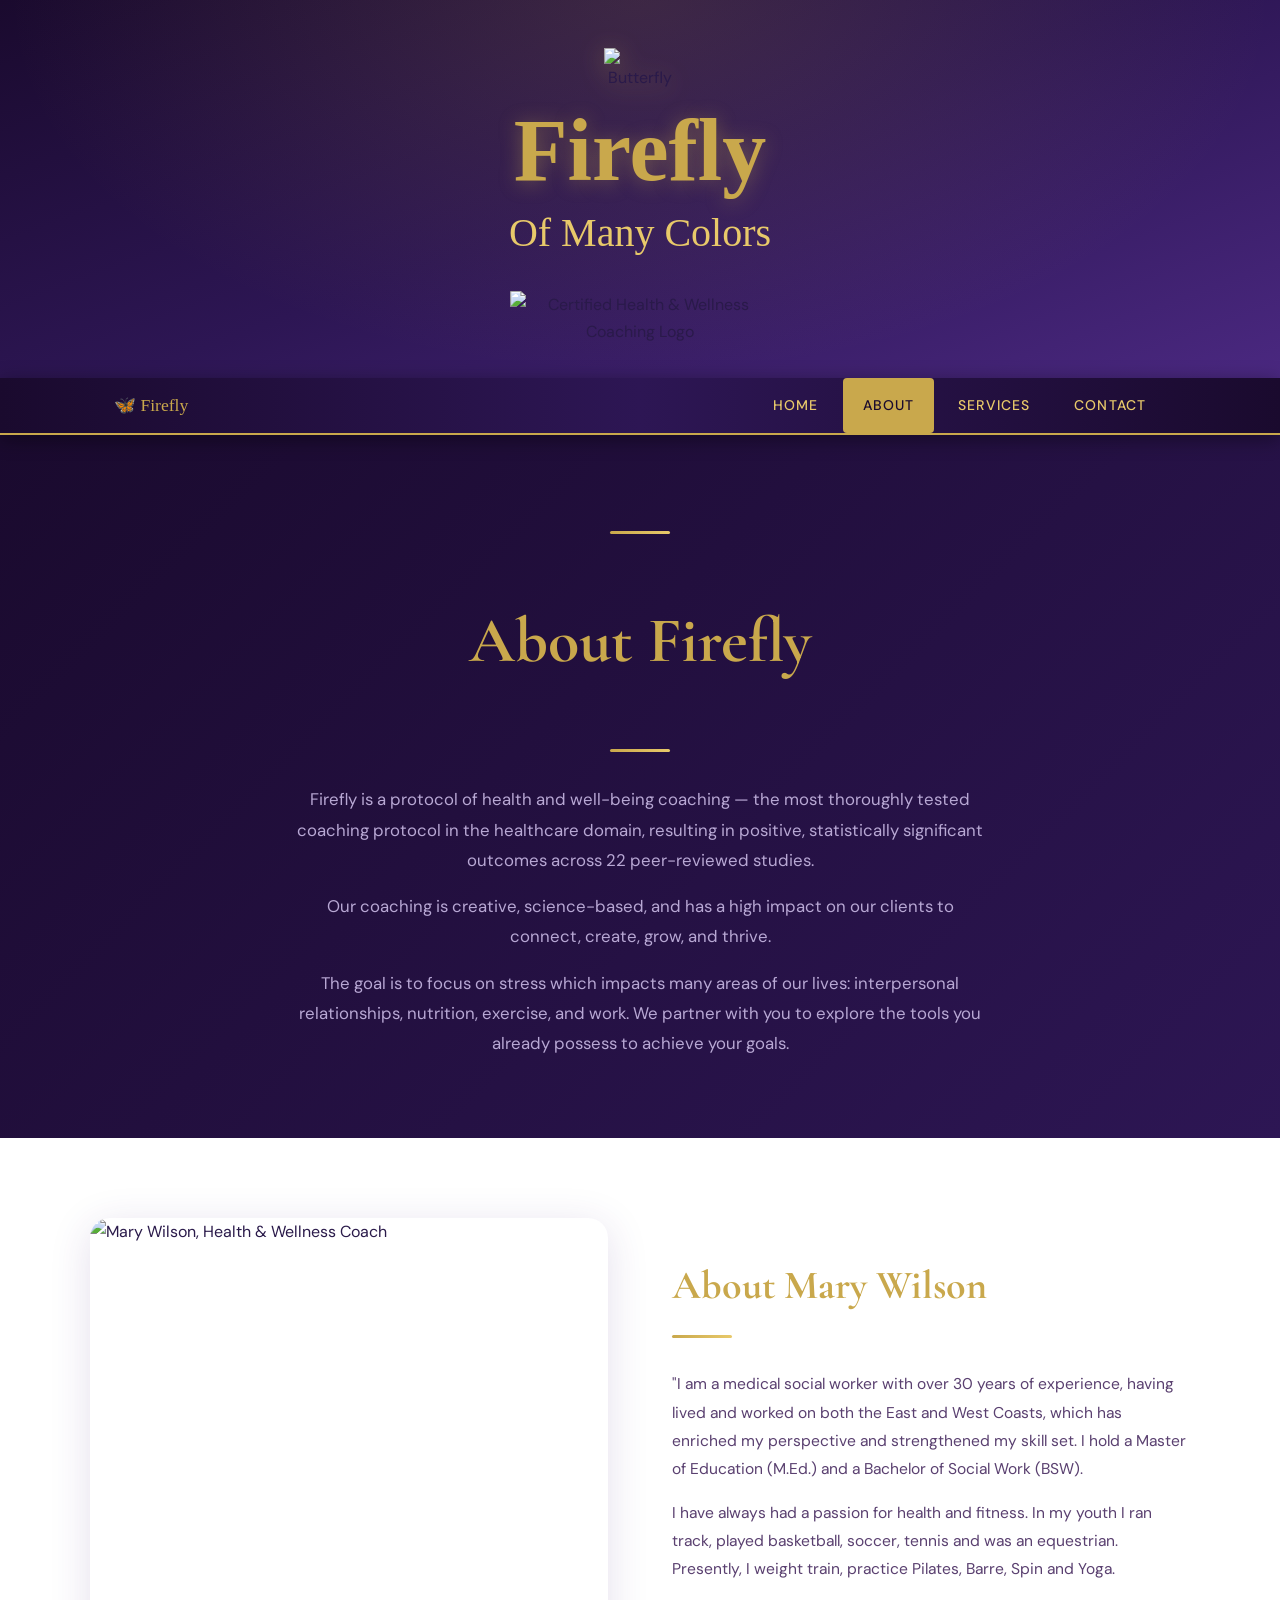
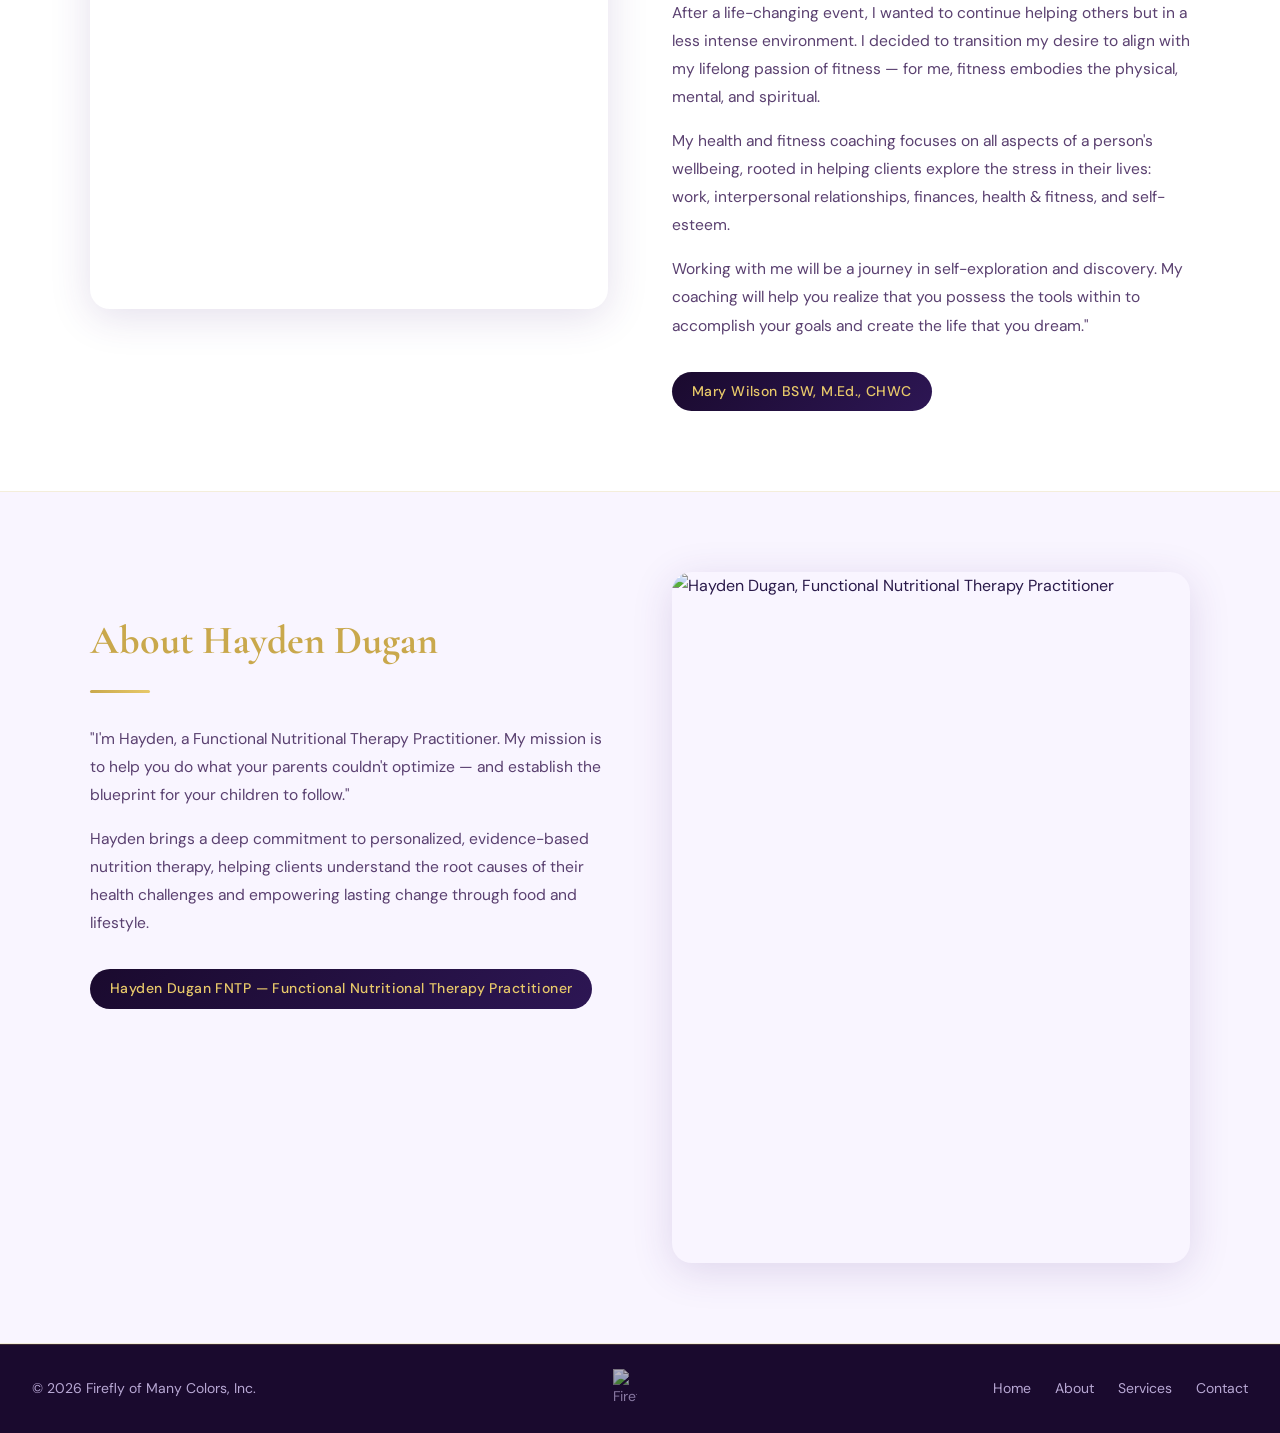
==== about.html @ 3d780516 "Firefly upload" ====
<!DOCTYPE html>
<html lang="en">
<head>
  <meta charset="UTF-8">
  <meta name="viewport" content="width=device-width, initial-scale=1.0">
  <title>About — Firefly of Many Colors</title>
  <link rel="stylesheet" href="./style.css">
</head>
<body>

<!-- ── HEADER ── -->
<header class="site-header">
  <img class="header-butterfly" src="./Media/Fireflycustomimg.png" alt="Butterfly">
  <h1 class="site-title">Firefly</h1>
  <p class="site-subtitle">Of Many Colors</p>
  <img class="cert-logo" src="./Media/CertLogoBackgroundRemoved.png" alt="Certified Health & Wellness Coaching Logo">
</header>

<!-- ── NAVBAR ── -->
<nav class="site-nav">
  <div class="nav-wrapper">
    <span style="color:var(--gold);font-size:1.1rem;font-family:'Adios Script Pro',cursive;">🦋 Firefly</span>
    <button class="nav-toggle" aria-label="Toggle navigation" onclick="toggleNav()">
      <span></span><span></span><span></span>
    </button>
    <div class="nav-links" id="nav-links">
      <a href="index.html">Home</a>
      <a href="about.html" class="active">About</a>
      <a href="services.html">Services</a>
      <a href="contact.html">Contact</a>
    </div>
  </div>
</nav>

<!-- ── ABOUT HERO ── -->
<section class="about-hero">
  <div class="container-sm">
    <hr class="section-divider center" style="margin-bottom:1.5rem;">
    <h1>About Firefly</h1>
    <hr class="section-divider center">
    <p>Firefly is a protocol of health and well-being coaching — the most thoroughly tested coaching protocol in the healthcare domain, resulting in positive, statistically significant outcomes across 22 peer-reviewed studies.</p>
    <p style="margin-top:1rem;">Our coaching is creative, science-based, and has a high impact on our clients to connect, create, grow, and thrive.</p>
    <p style="margin-top:1rem;">The goal is to focus on stress which impacts many areas of our lives: interpersonal relationships, nutrition, exercise, and work. We partner with you to explore the tools you already possess to achieve your goals.</p>
  </div>
</section>

<!-- ── MARY WILSON BIO ── -->
<section class="bio-section">
  <div class="bio-grid">
    <div>
      <img class="bio-img" src="./Media/Resized_20240506_093306.jpg" alt="Mary Wilson, Health & Wellness Coach">
    </div>
    <div class="bio-content">
      <h1>About Mary Wilson</h1>
      <hr class="section-divider">
      <p>"I am a medical social worker with over 30 years of experience, having lived and worked on both the East and West Coasts, which has enriched my perspective and strengthened my skill set. I hold a Master of Education (M.Ed.) and a Bachelor of Social Work (BSW).</p>
      <p>I have always had a passion for health and fitness. In my youth I ran track, played basketball, soccer, tennis and was an equestrian. Presently, I weight train, practice Pilates, Barre, Spin and Yoga.</p>
      <p>After a life-changing event, I wanted to continue helping others but in a less intense environment. I decided to transition my desire to align with my lifelong passion of fitness — for me, fitness embodies the physical, mental, and spiritual.</p>
      <p>My health and fitness coaching focuses on all aspects of a person's wellbeing, rooted in helping clients explore the stress in their lives: work, interpersonal relationships, finances, health &amp; fitness, and self-esteem.</p>
      <p>Working with me will be a journey in self-exploration and discovery. My coaching will help you realize that you possess the tools within to accomplish your goals and create the life that you dream."</p>
      <span class="bio-credentials">Mary Wilson BSW, M.Ed., CHWC</span>
    </div>
  </div>
</section>

<hr class="gold-rule">

<!-- ── HAYDEN DUGAN BIO ── -->
<section class="bio-section alt">
  <div class="bio-grid reverse">
    <div>
      <img class="bio-img" src="./Media/Hayden.jpg" alt="Hayden Dugan, Functional Nutritional Therapy Practitioner">
    </div>
    <div class="bio-content">
      <h1>About Hayden Dugan</h1>
      <hr class="section-divider">
      <p>"I'm Hayden, a Functional Nutritional Therapy Practitioner. My mission is to help you do what your parents couldn't optimize — and establish the blueprint for your children to follow."</p>
      <p>Hayden brings a deep commitment to personalized, evidence-based nutrition therapy, helping clients understand the root causes of their health challenges and empowering lasting change through food and lifestyle.</p>
      <span class="bio-credentials">Hayden Dugan FNTP — Functional Nutritional Therapy Practitioner</span>
    </div>
  </div>
</section>

<hr class="gold-rule">


<!-- ── FOOTER ── -->
<footer class="site-footer">
  <span>© 2026 Firefly of Many Colors, Inc.</span>
  <img class="butterfly-sm" src="./Media/Fireflycustomimg.png" alt="Firefly">
  <nav style="display:flex;gap:1.5rem;">
    <a href="index.html" style="color:var(--text-muted);text-decoration:none;">Home</a>
    <a href="about.html" style="color:var(--text-muted);text-decoration:none;">About</a>
    <a href="services.html" style="color:var(--text-muted);text-decoration:none;">Services</a>
    <a href="contact.html" style="color:var(--text-muted);text-decoration:none;">Contact</a>
  </nav>
</footer>

<script>
function toggleNav() {
  document.getElementById('nav-links').classList.toggle('open');
}
</script>
</body>
</html>
---- style.css ----
/* ============================================
   FIREFLY OF MANY COLORS — Professional CSS
   ============================================ */

@import url('https://fonts.googleapis.com/css2?family=Cormorant+Garamond:ital,wght@0,300;0,400;0,600;1,300;1,400&family=DM+Sans:wght@300;400;500;600&display=swap');

@font-face {
  font-family: 'Adios Script Pro';
  font-style: normal;
  font-weight: normal;
  src: local('Adios Script Pro Regular'), url('Adios Script Pro.woff') format('woff'),
       url('Adios Script Pro.otf') format('opentype');
}

/* ── CSS Variables ── */
:root {
  --gold: #C9A84C;
  --gold-light: #E8C96A;
  --gold-pale: #F5E8C0;
  --deep-purple: #1A0A2E;
  --mid-purple: #2D1654;
  --soft-purple: #4A2880;
  --accent-purple: #7B4FBF;
  --text-light: #F0E8FF;
  --text-muted: #B8A8D4;
  --white: #FFFFFF;
  --section-bg: #f9f5ff;
  --card-shadow: 0 8px 40px rgba(75, 40, 128, 0.15);
  --gold-shadow: 0 4px 20px rgba(201, 168, 76, 0.3);
}

/* ── Base Reset ── */
*, *::before, *::after {
  box-sizing: border-box;
}

html {
  scroll-behavior: smooth;
}

body {
  margin: 0;
  padding: 0;
  font-family: 'DM Sans', sans-serif;
  background-color: var(--white);
  color: #2a1a4a;
  line-height: 1.7;
  overflow-x: hidden;
}

img {
  max-width: 100%;
  height: auto;
  display: block;
}

/* ── HEADER / HERO ── */
.site-header {
  background: linear-gradient(160deg, var(--deep-purple) 0%, var(--mid-purple) 50%, var(--soft-purple) 100%);
  padding: 3rem 1.5rem 2rem;
  text-align: center;
  position: relative;
  overflow: hidden;
}

.site-header::before {
  content: '';
  position: absolute;
  inset: 0;
  background: radial-gradient(ellipse at 50% 0%, rgba(201,168,76,0.15) 0%, transparent 70%);
  pointer-events: none;
}

.header-butterfly {
  width: 72px;
  height: auto;
  margin: 0 auto 1rem;
  animation: floatIn 1.2s ease-out forwards;
  filter: drop-shadow(0 4px 12px rgba(201,168,76,0.4));
}

.site-title {
  font-family: 'Adios Script Pro', cursive;
  color: var(--gold);
  font-size: clamp(3rem, 8vw, 5.5rem);
  line-height: 1;
  margin: 0;
  animation: slideLeft 1s ease-out forwards;
  text-shadow: 0 2px 20px rgba(201,168,76,0.4);
}

.site-subtitle {
  font-family: 'Adios Script Pro', cursive;
  color: var(--gold-light);
  font-size: clamp(1.5rem, 4vw, 2.5rem);
  margin: 0.25rem 0 1.5rem;
  animation: slideLeft 1.2s ease-out forwards;
}

.cert-logo {
  max-width: 260px;
  margin: 0 auto;
  animation: fadeUp 1.5s ease-out forwards;
  border-radius: 1px;
}

/* ── NAVBAR ── */
.site-nav {
  background: linear-gradient(90deg, var(--deep-purple), var(--mid-purple), var(--deep-purple));
  border-bottom: 2px solid var(--gold);
  position: sticky;
  top: 0;
  z-index: 1000;
  box-shadow: 0 4px 20px rgba(0,0,0,0.4);
}

.nav-wrapper {
  display: flex;
  align-items: center;
  justify-content: space-between;
  width: 100%;
  max-width: 1100px;
  margin: 0 auto;
  padding: 0 1.5rem;
}

.nav-links {
  display: flex;
  gap: 0.25rem;
  align-items: center;
}

.nav-links a {
  color: var(--gold-light);
  text-decoration: none;
  font-family: 'DM Sans', sans-serif;
  font-weight: 500;
  font-size: 0.875rem;
  letter-spacing: 0.08em;
  text-transform: uppercase;
  padding: 1rem 1.25rem;
  transition: color 0.2s, background 0.2s;
  border-radius: 4px;
}

.nav-links a:hover {
  color: var(--white);
  background: rgba(201,168,76,0.15);
}

.nav-links a.active {
  color: var(--deep-purple);
  background: var(--gold);
  border-radius: 4px;
}

/* Hamburger for mobile */
.nav-toggle {
  display: none;
  background: none;
  border: none;
  cursor: pointer;
  padding: 1rem;
  color: var(--gold);
}

.nav-toggle span {
  display: block;
  width: 24px;
  height: 2px;
  background: currentColor;
  margin: 5px 0;
  transition: 0.3s;
}

/* ── SECTIONS ── */
.section {
  padding: 5rem 1.5rem;
}

.section-alt {
  background: var(--section-bg);
}

.section-dark {
  background: linear-gradient(135deg, var(--deep-purple), var(--mid-purple));
  color: var(--text-light);
}

.container {
  max-width: 1100px;
  margin: 0 auto;
}

.container-sm {
  max-width: 760px;
  margin: 0 auto;
}

/* ── SECTION HEADINGS ── */
.section-heading {
  font-family: 'Cormorant Garamond', serif;
  font-size: clamp(2rem, 5vw, 3rem);
  color: var(--gold);
  font-weight: 600;
  margin-bottom: 0.5rem;
}

.section-heading.dark {
  color: var(--gold-light);
}

.section-divider {
  width: 60px;
  height: 3px;
  background: linear-gradient(90deg, var(--gold), var(--gold-light));
  margin: 1rem 0 2rem;
  border: none;
  border-radius: 2px;
}

.section-divider.center {
  margin: 1rem auto 2rem;
}

/* ── VIDEO SECTION ── */
.video-section {
  background: linear-gradient(160deg, var(--deep-purple), var(--mid-purple));
  padding: 5rem 1.5rem;
  text-align: center;
}

.video-section h2 {
  font-family: 'Cormorant Garamond', serif;
  color: var(--gold);
  font-size: clamp(1.8rem, 4vw, 2.8rem);
  margin-bottom: 0.5rem;
}

.video-section p {
  color: var(--text-muted);
  margin-bottom: 2rem;
}

.video-wrapper {
  position: relative;
  width: 100%;
  max-width: 800px;
  margin: 0 auto;
  border-radius: 16px;
  overflow: hidden;
  box-shadow: 0 20px 60px rgba(0,0,0,0.5), 0 0 0 1px rgba(201,168,76,0.3);
}

.video-wrapper video {
  width: 100%;
  display: block;
}

/* ── FEATURE ROWS ── */
.feature-row {
  display: grid;
  grid-template-columns: 1fr 1fr;
  gap: 3rem;
  align-items: center;
  padding: 4rem 1.5rem;
  max-width: 1100px;
  margin: 0 auto;
}

.feature-row.reverse {
  direction: rtl;
}

.feature-row.reverse > * {
  direction: ltr;
}

.feature-row h2 {
  font-family: 'Cormorant Garamond', serif;
  font-size: clamp(1.6rem, 3vw, 2.2rem);
  color: var(--deep-purple);
  margin-bottom: 0.75rem;
}

.feature-row h2 span {
  color: var(--accent-purple);
  font-style: italic;
  font-weight: 300;
}

.feature-row p {
  color: #5a4070;
  font-size: 1rem;
  line-height: 1.75;
}

.feature-img {
  width: 100%;
  border-radius: 16px;
  object-fit: cover;
  aspect-ratio: 4/3;
  box-shadow: var(--card-shadow);
}

.feature-row hr {
  display: none;
}

/* ── GALLERY CARDS ── */
.gallery-section {
  padding: 4rem 1.5rem;
  background: var(--section-bg);
}

.gallery-section h2 {
  font-family: 'Cormorant Garamond', serif;
  font-size: clamp(1.8rem, 4vw, 2.5rem);
  color: var(--deep-purple);
  margin-bottom: 0.5rem;
}

.gallery-grid {
  display: grid;
  grid-template-columns: repeat(3, 1fr);
  gap: 1.5rem;
  margin-top: 2rem;
}

.gallery-card {
  border-radius: 16px;
  overflow: hidden;
  box-shadow: var(--card-shadow);
  aspect-ratio: 4/3;
  transition: transform 0.3s ease, box-shadow 0.3s ease;
}

.gallery-card:hover {
  transform: translateY(-6px);
  box-shadow: 0 16px 50px rgba(75,40,128,0.25);
}

.gallery-card img {
  width: 100%;
  height: 100%;
  object-fit: cover;
}

/* ── TESTIMONIALS ── */
.testimonials-section {
  padding: 5rem 1.5rem;
  background: linear-gradient(135deg, var(--deep-purple) 0%, var(--soft-purple) 100%);
}

.testimonials-section h2 {
  font-family: 'Cormorant Garamond', serif;
  font-size: clamp(1.8rem, 4vw, 2.5rem);
  color: var(--gold);
  text-align: center;
  margin-bottom: 3rem;
}

.testimonials-grid {
  display: grid;
  grid-template-columns: repeat(3, 1fr);
  gap: 2rem;
  max-width: 1100px;
  margin: 0 auto;
}

.testimonial-card {
  background: rgba(255,255,255,0.07);
  border: 1px solid rgba(201,168,76,0.2);
  border-radius: 16px;
  padding: 2rem;
  backdrop-filter: blur(10px);
  transition: transform 0.3s, border-color 0.3s;
}

.testimonial-card:hover {
  transform: translateY(-4px);
  border-color: rgba(201,168,76,0.5);
}

.testimonial-emoji {
  width: 70px;
  height: 70px;
  margin-bottom: 1rem;
}

.testimonial-card h3 {
  font-family: 'Cormorant Garamond', serif;
  color: var(--gold-light);
  font-size: 1.3rem;
  margin-bottom: 0.75rem;
}

.testimonial-card p {
  color: var(--text-muted);
  font-size: 0.925rem;
  line-height: 1.7;
  font-style: italic;
}

/* ── ABOUT PAGE ── */
.about-hero {
  background: linear-gradient(135deg, var(--deep-purple), var(--mid-purple));
  padding: 5rem 1.5rem;
  text-align: center;
}

.about-hero h1 {
  font-family: 'Cormorant Garamond', serif;
  font-size: clamp(2.5rem, 6vw, 4rem);
  color: var(--gold);
}

.about-hero p {
  color: var(--text-muted);
  max-width: 700px;
  margin: 0 auto;
  font-size: 1.05rem;
  line-height: 1.8;
}

.bio-section {
  padding: 5rem 1.5rem;
}

.bio-section.alt {
  background: var(--section-bg);
}

.bio-grid {
  display: grid;
  grid-template-columns: 1fr 1fr;
  gap: 4rem;
  align-items: start;
  max-width: 1100px;
  margin: 0 auto;
}

.bio-grid.reverse {
  direction: rtl;
}

.bio-grid.reverse > * {
  direction: ltr;
}

.bio-img {
  width: 100%;
  border-radius: 20px;
  object-fit: cover;
  box-shadow: var(--card-shadow);
  aspect-ratio: 3/4;
}

.bio-content h1 {
  font-family: 'Cormorant Garamond', serif;
  color: var(--gold);
  font-size: clamp(1.8rem, 3.5vw, 2.5rem);
  margin-bottom: 1rem;
}

.bio-content p {
  color: #5a4070;
  font-size: 0.975rem;
  line-height: 1.8;
  margin-bottom: 1rem;
}

.bio-credentials {
  display: inline-block;
  background: linear-gradient(135deg, var(--deep-purple), var(--mid-purple));
  color: var(--gold-light);
  padding: 0.5rem 1.25rem;
  border-radius: 100px;
  font-size: 0.875rem;
  font-weight: 500;
  margin-top: 1rem;
  letter-spacing: 0.03em;
}

/* Services grid on About page */
.services-grid {
  display: grid;
  grid-template-columns: repeat(4, 1fr);
  gap: 1.5rem;
  max-width: 1100px;
  margin: 2rem auto 0;
}

.service-item {
  display: flex;
  align-items: flex-start;
  gap: 0.75rem;
}

.service-icon {
  width: 40px;
  height: 40px;
  flex-shrink: 0;
}

.service-item h3 {
  font-family: 'Cormorant Garamond', serif;
  font-size: 1.1rem;
  color: var(--deep-purple);
  margin-bottom: 0.25rem;
}

.service-item p {
  font-size: 0.875rem;
  color: #5a4070;
  line-height: 1.6;
}

/* ── SERVICES PAGE ── */
.services-header {
  background: linear-gradient(135deg, var(--deep-purple), var(--soft-purple));
  padding: 5rem 1.5rem;
  text-align: center;
}

.services-header h1 {
  font-family: 'Cormorant Garamond', serif;
  font-size: clamp(2.5rem, 6vw, 4rem);
  color: var(--gold);
}

.services-header p {
  color: var(--text-muted);
  max-width: 700px;
  margin: 1rem auto 0;
  font-size: 1.05rem;
  line-height: 1.8;
}

.cta-section {
  background: var(--section-bg);
  padding: 5rem 1.5rem;
}

.cta-box {
  display: grid;
  grid-template-columns: 1fr 1fr;
  gap: 3rem;
  align-items: center;
  max-width: 900px;
  margin: 0 auto;
  background: var(--white);
  border-radius: 24px;
  padding: 3rem;
  box-shadow: var(--card-shadow);
  border: 1px solid rgba(201,168,76,0.2);
}

.cta-box img {
  max-width: 200px;
  margin: 0 auto;
}

.cta-box h2 {
  font-family: 'Cormorant Garamond', serif;
  color: var(--deep-purple);
  font-size: 2rem;
  margin-bottom: 0.5rem;
}

.cta-box p {
  color: #5a4070;
  margin-bottom: 1.5rem;
}

/* ── CONTACT PAGE ── */
.contact-section {
  background: linear-gradient(135deg, var(--deep-purple), var(--soft-purple));
  padding: 6rem 1.5rem;
  text-align: center;
}

.contact-section h1 {
  font-family: 'Cormorant Garamond', serif;
  color: var(--gold);
  font-size: clamp(2.5rem, 6vw, 4rem);
  margin-bottom: 0.5rem;
}

.contact-section > p {
  color: var(--text-muted);
  max-width: 600px;
  margin: 0 auto 3rem;
  font-size: 1.05rem;
}

.contact-cards {
  display: flex;
  justify-content: center;
  gap: 2rem;
  flex-wrap: wrap;
  margin-bottom: 3rem;
}

.contact-card {
  background: rgba(255,255,255,0.08);
  border: 1px solid rgba(201,168,76,0.25);
  border-radius: 20px;
  padding: 2rem 2.5rem;
  min-width: 260px;
  transition: transform 0.3s, border-color 0.3s;
}

.contact-card:hover {
  transform: translateY(-4px);
  border-color: var(--gold);
}

.contact-card .label {
  font-size: 0.8rem;
  text-transform: uppercase;
  letter-spacing: 0.1em;
  color: var(--gold);
  font-weight: 600;
  margin-bottom: 0.5rem;
}

.contact-card .value {
  font-family: 'Cormorant Garamond', serif;
  font-size: 1.6rem;
  color: var(--white);
  text-decoration: none;
}

.contact-card .value:hover {
  color: var(--gold-light);
}

.contact-image {
  max-width: 200px;
  margin: 0 auto;
  opacity: 0.85;
  filter: drop-shadow(0 4px 20px rgba(201,168,76,0.3));
}

/* ── BUTTONS ── */
.btn-primary-gold {
  display: inline-block;
  background: linear-gradient(135deg, var(--gold), var(--gold-light));
  color: var(--deep-purple);
  font-family: 'DM Sans', sans-serif;
  font-weight: 600;
  font-size: 0.9rem;
  letter-spacing: 0.05em;
  text-transform: uppercase;
  padding: 0.875rem 2rem;
  border-radius: 100px;
  text-decoration: none;
  border: none;
  cursor: pointer;
  transition: transform 0.2s, box-shadow 0.2s;
  box-shadow: var(--gold-shadow);
}

.btn-primary-gold:hover {
  transform: translateY(-2px);
  box-shadow: 0 8px 30px rgba(201,168,76,0.4);
}

.btn-primary-gold:active {
  transform: translateY(0);
}

/* ── FOOTER ── */
.site-footer {
  background: var(--deep-purple);
  border-top: 1px solid rgba(201,168,76,0.2);
  padding: 1.5rem 2rem;
  display: flex;
  justify-content: space-between;
  align-items: center;
  color: var(--text-muted);
  font-size: 0.875rem;
  flex-wrap: wrap;
  gap: 1rem;
}

.site-footer .butterfly-sm {
  width: 24px;
  height: auto;
  opacity: 0.7;
}

/* ── ANIMATIONS ── */
@keyframes floatIn {
  0% { opacity: 0; transform: translateY(-20px); }
  100% { opacity: 1; transform: translateY(0); }
}

@keyframes slideLeft {
  0% { opacity: 0; transform: translateX(-40px); }
  100% { opacity: 1; transform: translateX(0); }
}

@keyframes fadeUp {
  0% { opacity: 0; transform: translateY(20px); }
  100% { opacity: 1; transform: translateY(0); }
}

/* ── HORIZONTAL RULE ── */
.gold-rule {
  border: none;
  border-top: 1px solid rgba(201,168,76,0.2);
  margin: 0;
}

/* ── RESPONSIVE BREAKPOINTS ── */

/* Tablet */
@media (max-width: 900px) {
  .feature-row {
    grid-template-columns: 1fr;
    gap: 2rem;
  }

  .feature-row.reverse {
    direction: ltr;
  }

  .gallery-grid {
    grid-template-columns: repeat(2, 1fr);
  }

  .gallery-grid .gallery-card:last-child {
    grid-column: span 2;
    max-width: 450px;
    margin: 0 auto;
    width: 100%;
  }

  .testimonials-grid {
    grid-template-columns: 1fr 1fr;
  }

  .testimonials-grid .testimonial-card:last-child {
    grid-column: span 2;
  }

  .bio-grid {
    grid-template-columns: 1fr;
    gap: 2rem;
  }

  .bio-grid.reverse {
    direction: ltr;
  }

  .bio-img {
    aspect-ratio: 16/9;
    max-width: 500px;
    margin: 0 auto;
  }

  .services-grid {
    grid-template-columns: repeat(2, 1fr);
  }

  .cta-box {
    grid-template-columns: 1fr;
    text-align: center;
  }

  .cta-box img {
    grid-row: 1;
  }
}

/* Mobile */
@media (max-width: 600px) {
  body {
    font-size: 15px;
  }

  .section, .bio-section, .gallery-section, .testimonials-section,
  .video-section, .cta-section, .contact-section, .services-header,
  .about-hero, .services-header {
    padding: 3rem 1.25rem;
  }

  .nav-toggle {
    display: block;
  }

  .nav-wrapper {
    flex-wrap: wrap;
    padding: 0 1rem;
  }

  .nav-links {
    display: none;
    width: 100%;
    flex-direction: column;
    align-items: flex-start;
    padding: 0.5rem 0 1rem;
  }

  .nav-links.open {
    display: flex;
  }

  .nav-links a {
    width: 100%;
    padding: 0.75rem 1rem;
  }

  .gallery-grid {
    grid-template-columns: 1fr;
  }

  .gallery-grid .gallery-card:last-child {
    grid-column: span 1;
    max-width: 100%;
  }

  .testimonials-grid {
    grid-template-columns: 1fr;
  }

  .testimonials-grid .testimonial-card:last-child {
    grid-column: span 1;
  }

  .services-grid {
    grid-template-columns: 1fr;
  }

  .contact-cards {
    flex-direction: column;
    align-items: center;
  }

  .contact-card {
    min-width: auto;
    width: 100%;
    max-width: 340px;
  }

  .cert-logo {
    max-width: 200px;
  }

  .site-footer {
    flex-direction: column;
    text-align: center;
  }

  .cta-box {
    padding: 2rem 1.5rem;
  }
}
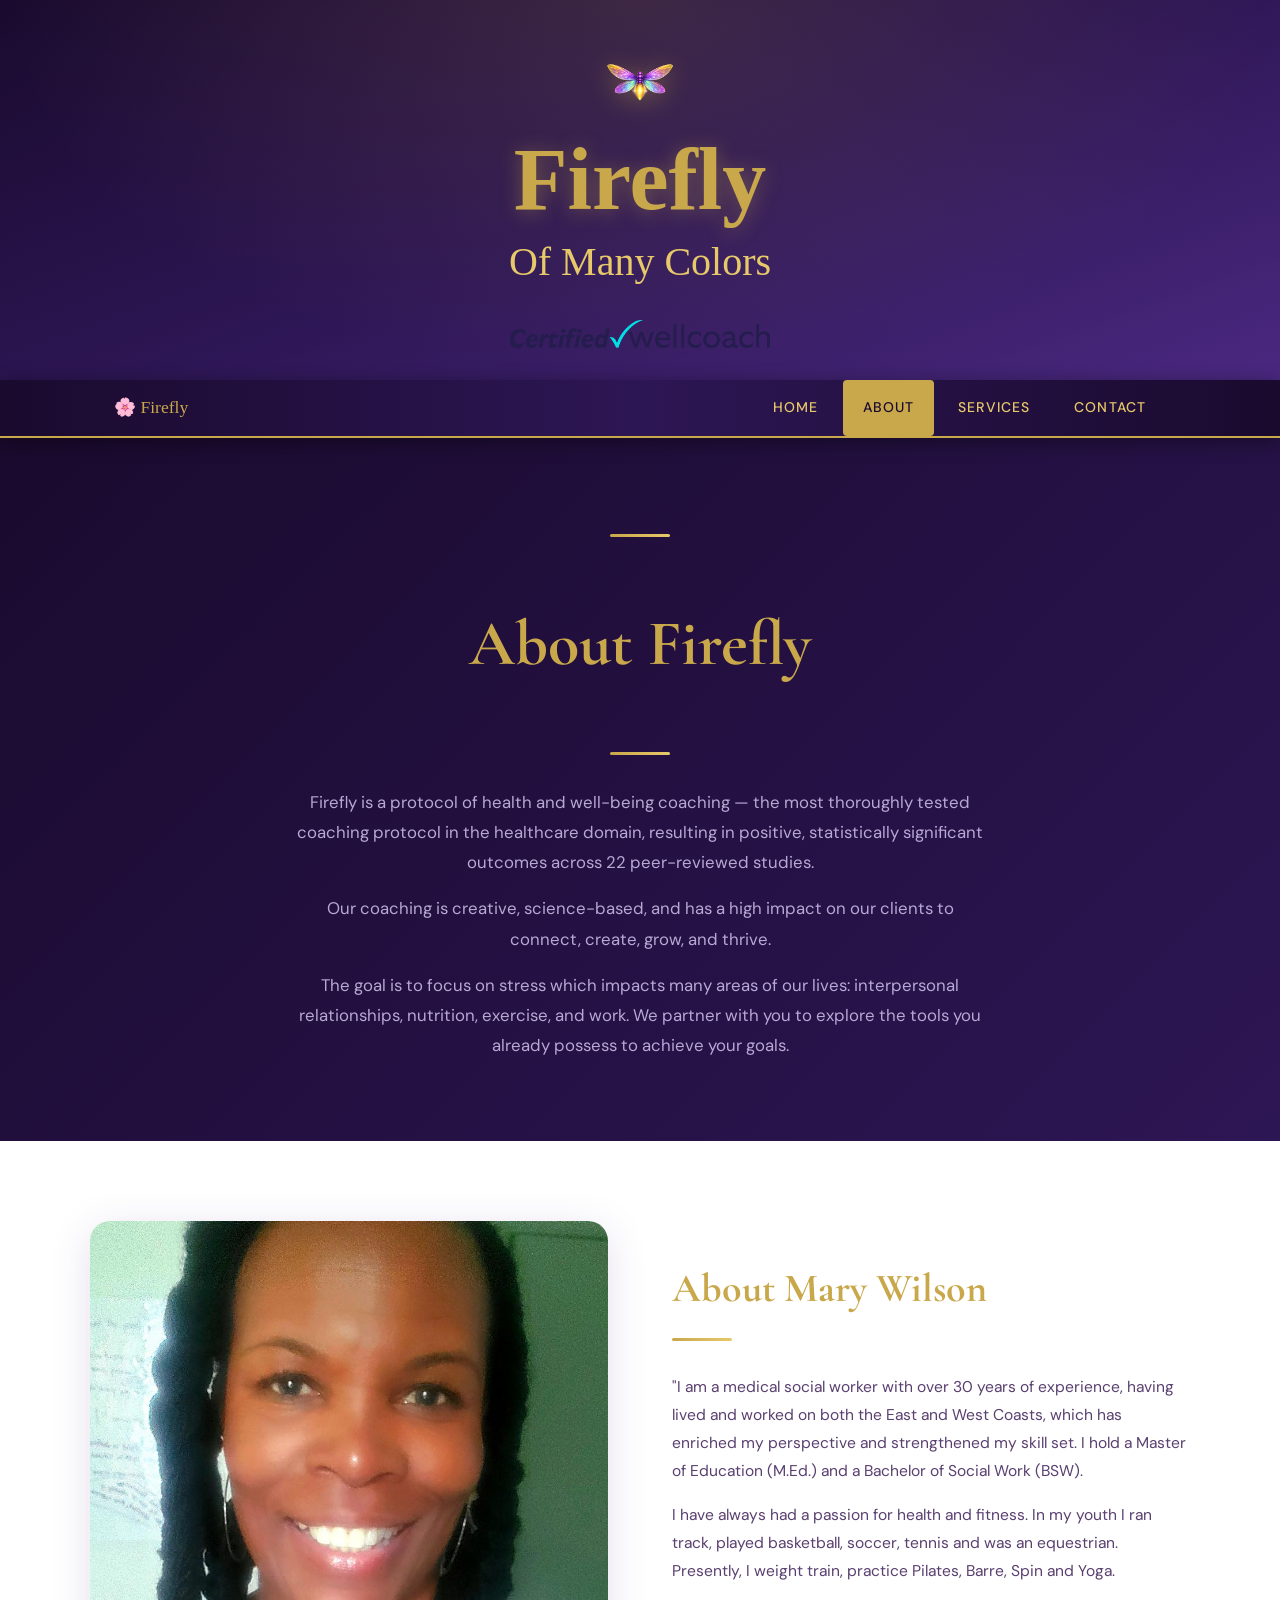
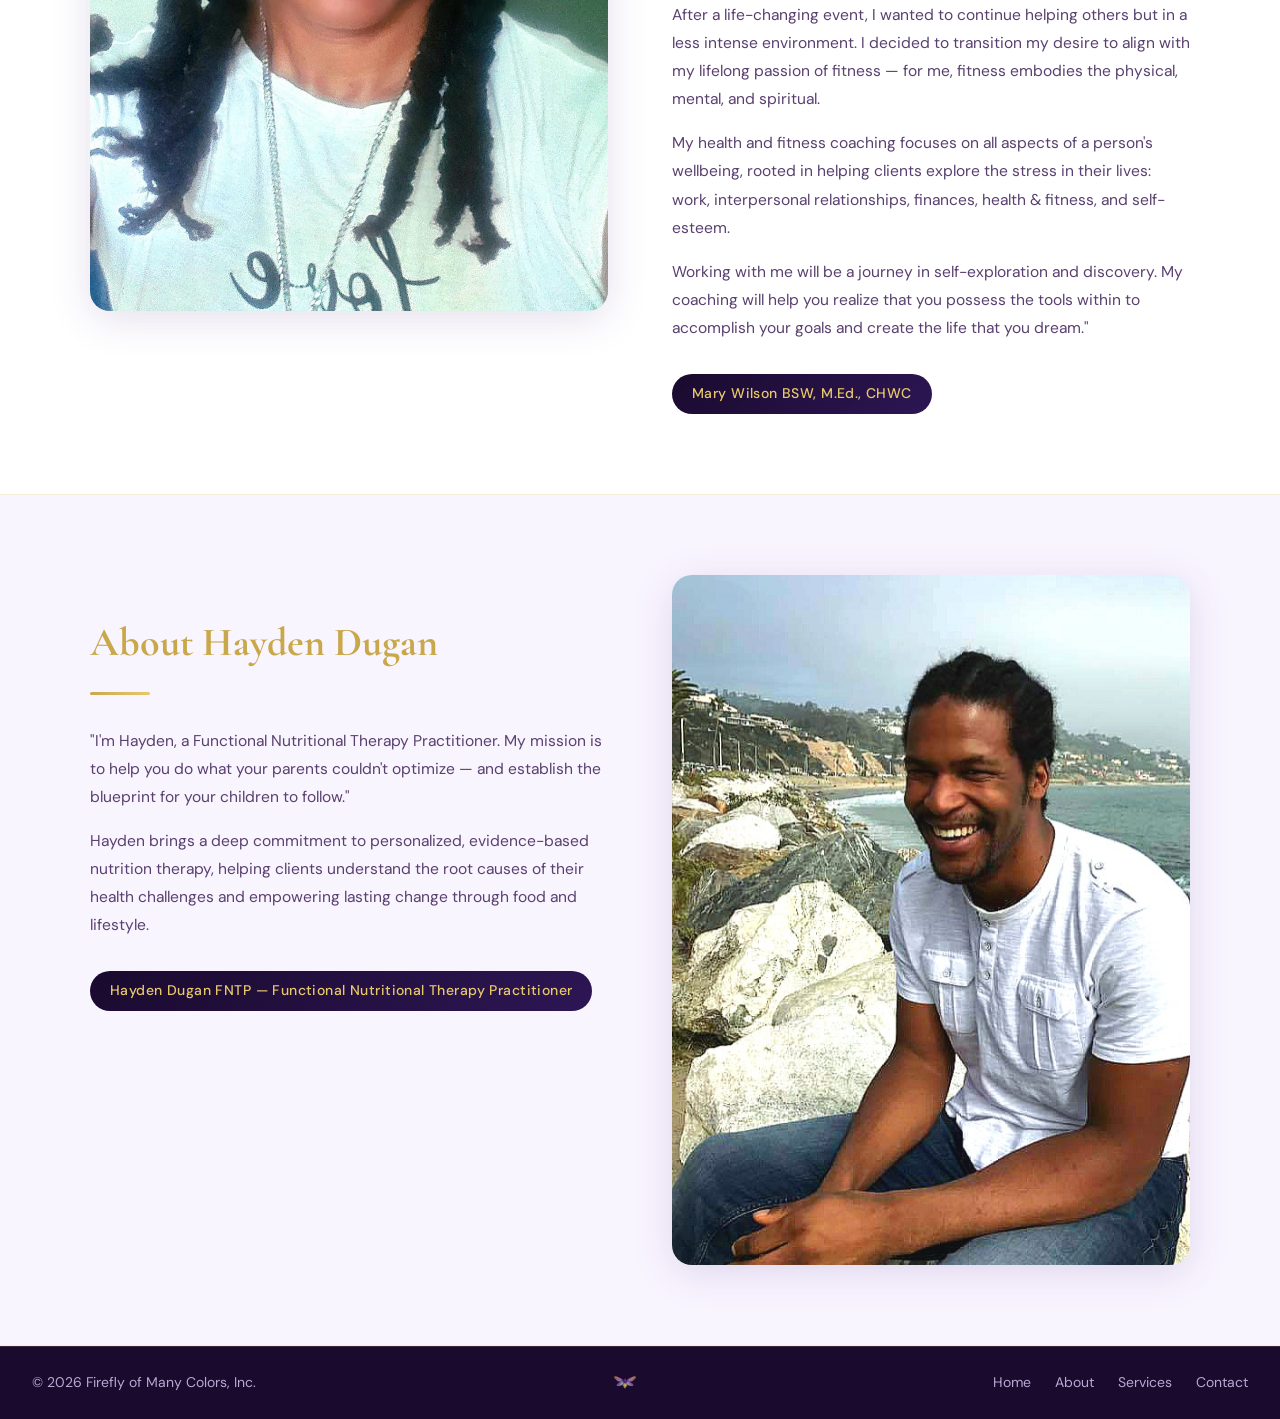
==== commit a4e5cc6e: "Update about.html" ====
--- a/about.html
+++ b/about.html
@@ -19,7 +19,7 @@
 <!-- ── NAVBAR ── -->
 <nav class="site-nav">
   <div class="nav-wrapper">
-    <span style="color:var(--gold);font-size:1.1rem;font-family:'Adios Script Pro',cursive;">🦋 Firefly</span>
+    <span style="color:var(--gold);font-size:1.1rem;font-family:'Adios Script Pro',cursive;">🌸 Firefly</span>
     <button class="nav-toggle" aria-label="Toggle navigation" onclick="toggleNav()">
       <span></span><span></span><span></span>
     </button>
